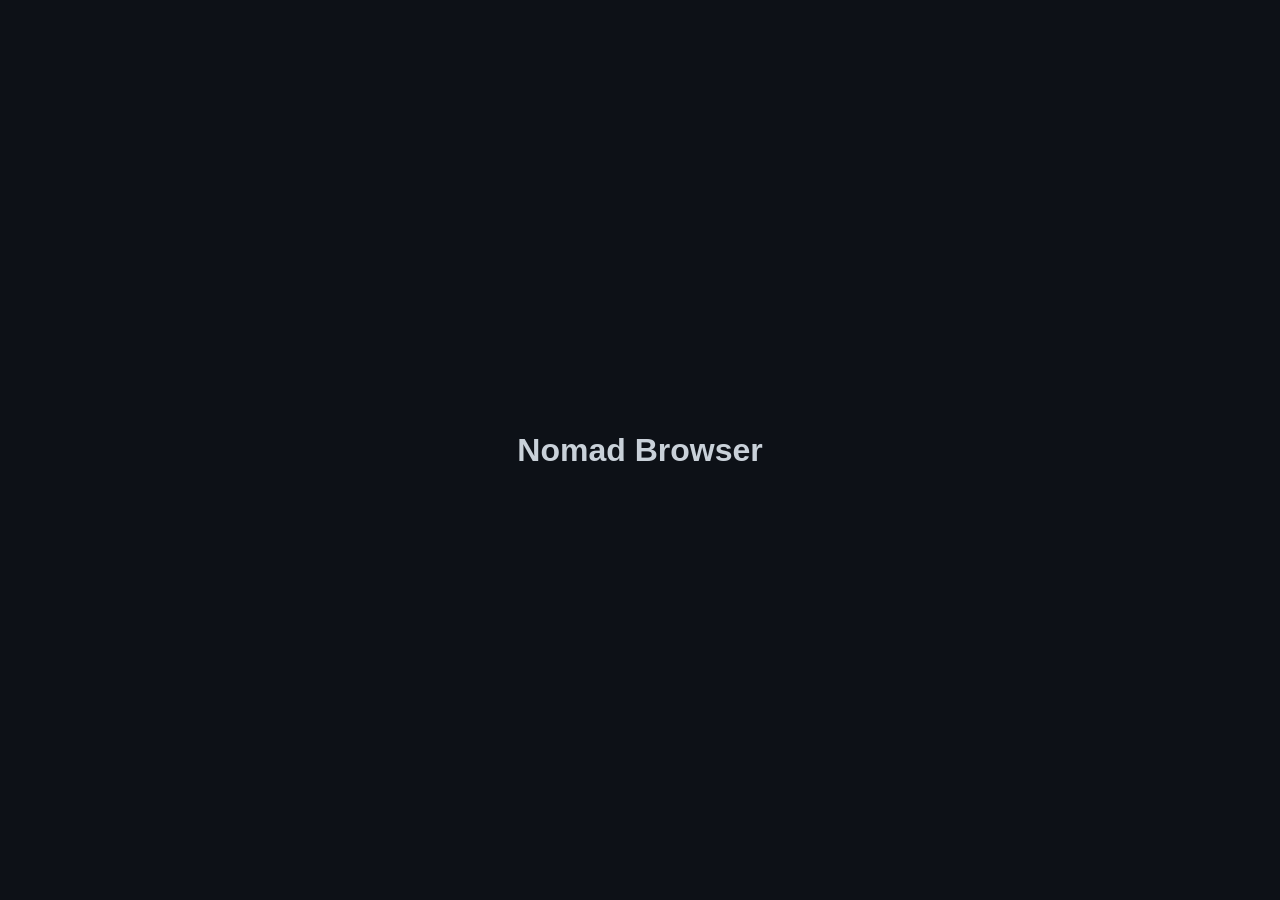
==== templates/index.html @ 70f47255 "feat: initial project scaffold — Flask app, RNS identity manager, entry point Sets up the Nomad Brow" ====
<!DOCTYPE html>
<html><head><meta charset="UTF-8"><title>Nomad Browser</title></head>
<body style="background:#0d1117;color:#c9d1d9;font-family:sans-serif;display:flex;align-items:center;justify-content:center;height:100vh;margin:0;">
<h1>Nomad Browser</h1>
</body></html>
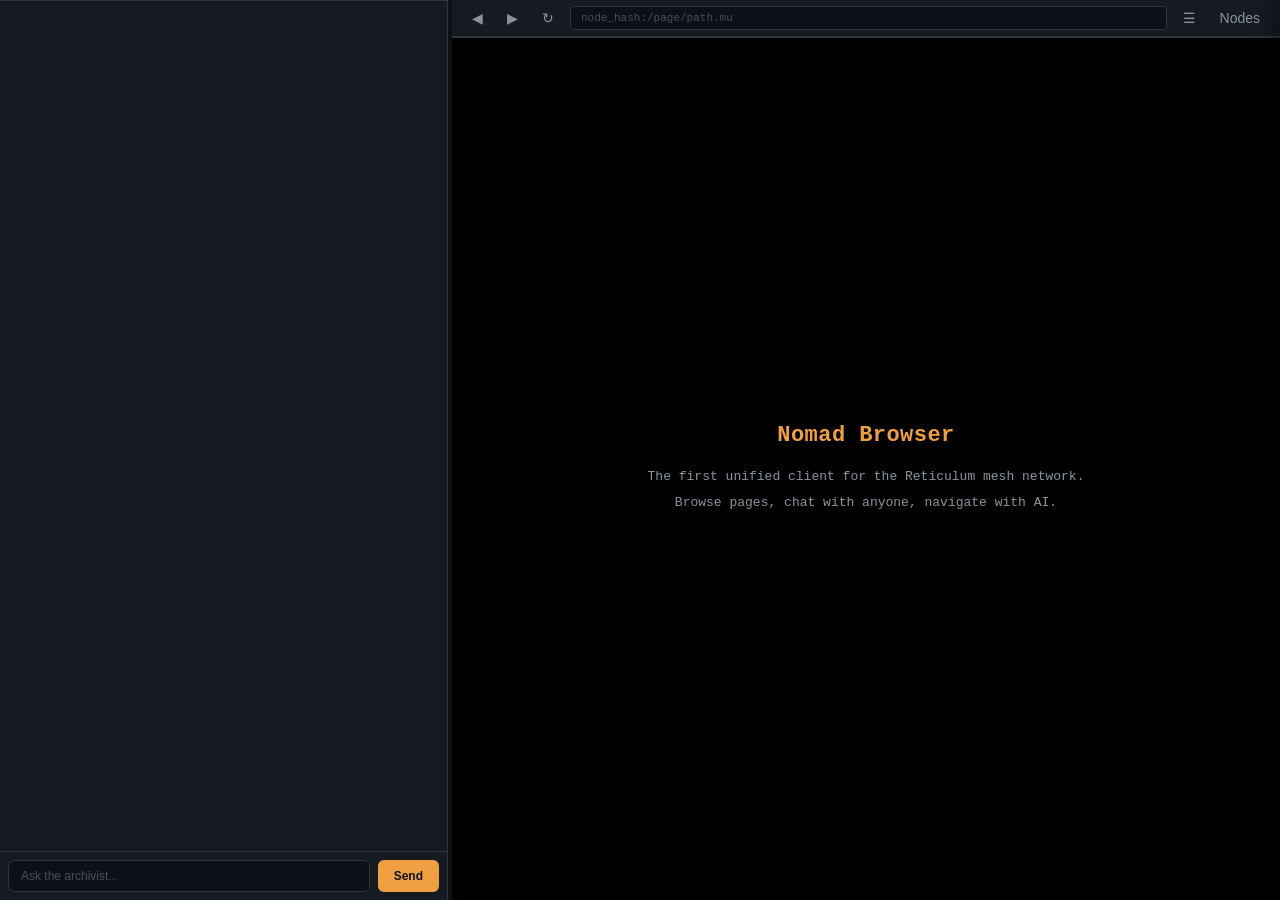
==== commit 2b06bda0: "feat: add HTML shell + dark theme CSS — Task 5 Two-panel SPA layout: 35% chat panel (tabs, messages," ====
--- a/templates/index.html
+++ b/templates/index.html
@@ -1,5 +1,74 @@
 <!DOCTYPE html>
-<html><head><meta charset="UTF-8"><title>Nomad Browser</title></head>
-<body style="background:#0d1117;color:#c9d1d9;font-family:sans-serif;display:flex;align-items:center;justify-content:center;height:100vh;margin:0;">
-<h1>Nomad Browser</h1>
-</body></html>
+<html>
+<head>
+  <meta charset="UTF-8">
+  <meta name="viewport" content="width=device-width, initial-scale=1.0">
+  <title>Nomad Browser</title>
+  <link rel="stylesheet" href="/static/css/style.css">
+</head>
+<body>
+  <!-- Chat Panel (left) -->
+  <div id="chat-panel" class="panel-chat">
+    <div id="chat-tabs" class="chat-tabs">
+      <!-- JS will populate conversation tabs here -->
+    </div>
+    <div id="chat-messages" class="chat-messages">
+      <!-- JS will populate messages here -->
+    </div>
+    <div id="chat-input-area" class="chat-input-area">
+      <input type="text" id="msg-input" class="msg-input" placeholder="Ask the archivist..." autocomplete="off">
+      <button id="msg-send" class="msg-send">Send</button>
+    </div>
+  </div>
+
+  <!-- Resize Handle -->
+  <div id="panel-resize" class="panel-resize"></div>
+
+  <!-- Browser Panel (right) -->
+  <div id="browser-panel" class="panel-browser">
+    <!-- Browser Toolbar -->
+    <div id="browser-toolbar" class="browser-toolbar">
+      <button id="nav-back" class="nav-btn" title="Back">&#9664;</button>
+      <button id="nav-fwd" class="nav-btn" title="Forward">&#9654;</button>
+      <button id="nav-reload" class="nav-btn" title="Reload">&#8635;</button>
+      <input type="text" id="address-bar" class="address-bar" placeholder="node_hash:/page/path.mu">
+      <button id="btn-collapse-chat" class="nav-btn" title="Toggle Chat (Ctrl+Shift+C)">&#9776;</button>
+      <button id="btn-drawer" class="nav-btn" title="Nodes (Ctrl+Shift+D)">Nodes</button>
+    </div>
+
+    <!-- Browser Tabs -->
+    <div id="browser-tabs" class="browser-tabs">
+      <!-- JS will populate page tabs here -->
+    </div>
+
+    <!-- Page Content -->
+    <div id="page-content" class="page-content">
+      <div class="welcome-message">
+        <h2>Nomad Browser</h2>
+        <p>The first unified client for the Reticulum mesh network.</p>
+        <p style="color: #8b949e;">Browse pages, chat with anyone, navigate with AI.</p>
+      </div>
+    </div>
+  </div>
+
+  <!-- Node Drawer (overlay, hidden by default) -->
+  <div id="node-drawer" class="node-drawer hidden">
+    <div class="drawer-header">
+      <span class="drawer-title">Nodes</span>
+      <input type="text" id="node-search" class="node-search" placeholder="Search nodes...">
+      <button id="drawer-close" class="drawer-close">&times;</button>
+    </div>
+    <div id="node-list" class="node-list">
+      <!-- JS will populate nodes here -->
+    </div>
+  </div>
+
+  <!-- Scripts (will be added in later tasks) -->
+  <script src="/static/js/purify.min.js"></script>
+  <script src="/static/js/micron.js"></script>
+  <script src="/static/js/chat.js"></script>
+  <script src="/static/js/browser.js"></script>
+  <script src="/static/js/drawer.js"></script>
+  <script src="/static/js/app.js"></script>
+</body>
+</html>
--- a/static/css/style.css
+++ b/static/css/style.css
@@ -0,0 +1,532 @@
+/* ============================================================
+   Nomad Browser — Dark Theme
+   Design tokens + layout for the two-panel SPA shell
+   ============================================================ */
+
+:root {
+  --bg-primary:      #0d1117;
+  --bg-secondary:    #161b22;
+  --bg-page:         #000000;
+  --border:          #30363d;
+  --text-primary:    #c9d1d9;
+  --text-secondary:  #8b949e;
+  --text-muted:      #484f58;
+  --accent:          #f0a040;
+  --link:            #58a6ff;
+  --chat-user-bg:    #1c2128;
+  --chat-ai-bg:      #1a1510;
+  --chat-ai-border:  #3d2e10;
+}
+
+/* ============================================================
+   Reset / Base
+   ============================================================ */
+
+*, *::before, *::after {
+  box-sizing: border-box;
+}
+
+html, body {
+  margin: 0;
+  padding: 0;
+  height: 100%;
+  width: 100%;
+  overflow: hidden;
+}
+
+body {
+  display: flex;
+  flex-direction: row;
+  background: var(--bg-primary);
+  color: var(--text-primary);
+  font-family: -apple-system, BlinkMacSystemFont, "Segoe UI", Roboto, Helvetica, Arial, sans-serif;
+  font-size: 13px;
+}
+
+/* ============================================================
+   Chat Panel (left)
+   ============================================================ */
+
+.panel-chat {
+  width: 35%;
+  min-width: 280px;
+  display: flex;
+  flex-direction: column;
+  background: var(--bg-secondary);
+  border-right: 1px solid var(--border);
+  overflow: hidden;
+}
+
+/* Tabs row */
+.chat-tabs {
+  display: flex;
+  flex-direction: row;
+  flex-shrink: 0;
+  border-bottom: 1px solid var(--border);
+  background: var(--bg-secondary);
+  overflow-x: auto;
+  scrollbar-width: none;
+}
+
+.chat-tabs::-webkit-scrollbar {
+  display: none;
+}
+
+.chat-tab {
+  padding: 8px 16px;
+  cursor: pointer;
+  font-size: 11px;
+  color: var(--text-muted);
+  white-space: nowrap;
+  border-bottom: 2px solid transparent;
+  transition: color 0.15s, border-color 0.15s;
+  user-select: none;
+}
+
+.chat-tab:hover {
+  color: var(--text-secondary);
+}
+
+.chat-tab.active {
+  color: var(--accent);
+  border-bottom: 2px solid var(--accent);
+}
+
+/* Messages area */
+.chat-messages {
+  flex: 1;
+  overflow-y: auto;
+  padding: 12px;
+  display: flex;
+  flex-direction: column;
+  scrollbar-width: thin;
+  scrollbar-color: var(--border) transparent;
+}
+
+.chat-messages::-webkit-scrollbar {
+  width: 4px;
+}
+
+.chat-messages::-webkit-scrollbar-thumb {
+  background: var(--border);
+  border-radius: 2px;
+}
+
+/* Individual message */
+.chat-message {
+  margin-bottom: 16px;
+}
+
+.chat-message .sender {
+  font-size: 10px;
+  color: var(--text-muted);
+  margin-bottom: 4px;
+  text-transform: uppercase;
+  letter-spacing: 0.04em;
+}
+
+.chat-message .bubble {
+  padding: 8px 12px;
+  border-radius: 8px;
+  font-size: 12px;
+  line-height: 1.5;
+  word-break: break-word;
+}
+
+/* Outgoing (user) */
+.chat-message.outgoing .bubble {
+  background: var(--chat-user-bg);
+  border-top-left-radius: 2px;
+  color: var(--text-primary);
+}
+
+/* Incoming (peer/generic) */
+.chat-message.incoming .bubble {
+  background: var(--bg-primary);
+  border-top-right-radius: 2px;
+  color: var(--text-secondary);
+}
+
+/* AI messages */
+.chat-message.ai .sender {
+  color: var(--accent);
+}
+
+.chat-message.ai .bubble {
+  background: var(--chat-ai-bg);
+  border: 1px solid var(--chat-ai-border);
+  color: var(--text-primary);
+}
+
+/* Input area */
+.chat-input-area {
+  display: flex;
+  flex-direction: row;
+  gap: 8px;
+  padding: 8px;
+  border-top: 1px solid var(--border);
+  background: var(--bg-secondary);
+  flex-shrink: 0;
+}
+
+.msg-input {
+  flex: 1;
+  background: var(--bg-primary);
+  border: 1px solid var(--border);
+  border-radius: 6px;
+  padding: 8px 12px;
+  color: var(--text-primary);
+  font-size: 12px;
+  font-family: inherit;
+  outline: none;
+  transition: border-color 0.15s;
+}
+
+.msg-input::placeholder {
+  color: var(--text-muted);
+}
+
+.msg-input:focus {
+  border-color: var(--accent);
+}
+
+.msg-send {
+  background: var(--accent);
+  color: var(--bg-primary);
+  border: none;
+  border-radius: 6px;
+  padding: 8px 16px;
+  font-weight: bold;
+  font-size: 12px;
+  cursor: pointer;
+  transition: opacity 0.15s;
+  white-space: nowrap;
+}
+
+.msg-send:hover {
+  opacity: 0.85;
+}
+
+.msg-send:active {
+  opacity: 0.7;
+}
+
+/* ============================================================
+   Resize Handle
+   ============================================================ */
+
+.panel-resize {
+  width: 4px;
+  flex-shrink: 0;
+  cursor: col-resize;
+  background: transparent;
+  transition: background 0.15s;
+  z-index: 10;
+}
+
+.panel-resize:hover,
+.panel-resize.dragging {
+  background: var(--border);
+}
+
+/* ============================================================
+   Browser Panel (right)
+   ============================================================ */
+
+.panel-browser {
+  flex: 1;
+  min-width: 400px;
+  display: flex;
+  flex-direction: column;
+  background: var(--bg-primary);
+  overflow: hidden;
+}
+
+/* Toolbar */
+.browser-toolbar {
+  display: flex;
+  flex-direction: row;
+  align-items: center;
+  gap: 8px;
+  padding: 6px 12px;
+  border-bottom: 1px solid var(--border);
+  background: var(--bg-secondary);
+  flex-shrink: 0;
+}
+
+.nav-btn {
+  background: none;
+  border: none;
+  color: var(--text-secondary);
+  cursor: pointer;
+  padding: 4px 8px;
+  border-radius: 4px;
+  font-size: 14px;
+  line-height: 1;
+  transition: color 0.15s, background 0.15s;
+}
+
+.nav-btn:hover {
+  color: var(--text-primary);
+  background: var(--bg-primary);
+}
+
+.nav-btn:active {
+  color: var(--accent);
+}
+
+.address-bar {
+  flex: 1;
+  background: var(--bg-primary);
+  border: 1px solid var(--border);
+  border-radius: 4px;
+  padding: 5px 10px;
+  color: var(--link);
+  font-family: Consolas, "Courier New", monospace;
+  font-size: 11px;
+  outline: none;
+  transition: border-color 0.15s;
+}
+
+.address-bar::placeholder {
+  color: var(--text-muted);
+}
+
+.address-bar:focus {
+  border-color: var(--link);
+}
+
+/* Browser tabs */
+.browser-tabs {
+  display: flex;
+  flex-direction: row;
+  flex-shrink: 0;
+  border-bottom: 1px solid var(--border);
+  background: var(--bg-secondary);
+  overflow-x: auto;
+  scrollbar-width: none;
+}
+
+.browser-tabs::-webkit-scrollbar {
+  display: none;
+}
+
+.browser-tab {
+  padding: 6px 14px;
+  cursor: pointer;
+  font-size: 11px;
+  color: var(--text-muted);
+  white-space: nowrap;
+  border-bottom: 2px solid transparent;
+  transition: color 0.15s, border-color 0.15s;
+  user-select: none;
+}
+
+.browser-tab:hover {
+  color: var(--text-secondary);
+}
+
+.browser-tab.active {
+  color: var(--text-primary);
+  border-bottom: 2px solid var(--link);
+}
+
+/* Page content */
+.page-content {
+  flex: 1;
+  overflow-y: auto;
+  padding: 0;
+  background: var(--bg-page);
+  font-family: Consolas, "Courier New", monospace;
+  font-size: 12px;
+  line-height: 1.4;
+  color: var(--text-primary);
+  scrollbar-width: thin;
+  scrollbar-color: var(--border) transparent;
+}
+
+.page-content::-webkit-scrollbar {
+  width: 4px;
+}
+
+.page-content::-webkit-scrollbar-thumb {
+  background: var(--border);
+  border-radius: 2px;
+}
+
+/* Preserve monospace layout for Micron pages */
+.page-content div {
+  white-space: pre;
+}
+
+/* ============================================================
+   Welcome Message
+   ============================================================ */
+
+.welcome-message {
+  display: flex;
+  flex-direction: column;
+  align-items: center;
+  justify-content: center;
+  height: 100%;
+  text-align: center;
+  color: var(--text-secondary);
+  padding: 24px;
+}
+
+.welcome-message h2 {
+  color: var(--accent);
+  font-size: 22px;
+  margin: 0 0 12px 0;
+  font-weight: 600;
+  letter-spacing: 0.02em;
+}
+
+.welcome-message p {
+  margin: 4px 0;
+  font-size: 13px;
+}
+
+/* ============================================================
+   Node Drawer (overlay)
+   ============================================================ */
+
+.node-drawer {
+  position: fixed;
+  right: 0;
+  top: 0;
+  bottom: 0;
+  width: 320px;
+  z-index: 100;
+  background: var(--bg-secondary);
+  border-left: 1px solid var(--border);
+  box-shadow: -4px 0 24px rgba(0, 0, 0, 0.5);
+  display: flex;
+  flex-direction: column;
+  transform: translateX(0);
+  transition: transform 0.2s ease;
+}
+
+.node-drawer.hidden {
+  transform: translateX(100%);
+}
+
+.drawer-header {
+  display: flex;
+  flex-direction: row;
+  align-items: center;
+  gap: 8px;
+  padding: 12px;
+  border-bottom: 1px solid var(--border);
+  flex-shrink: 0;
+}
+
+.drawer-title {
+  font-weight: bold;
+  color: var(--text-primary);
+  font-size: 13px;
+  white-space: nowrap;
+}
+
+.node-search {
+  flex: 1;
+  background: var(--bg-primary);
+  border: 1px solid var(--border);
+  border-radius: 4px;
+  padding: 6px;
+  color: var(--text-primary);
+  font-size: 12px;
+  font-family: inherit;
+  outline: none;
+  transition: border-color 0.15s;
+}
+
+.node-search::placeholder {
+  color: var(--text-muted);
+}
+
+.node-search:focus {
+  border-color: var(--accent);
+}
+
+.drawer-close {
+  background: none;
+  border: none;
+  color: var(--text-secondary);
+  font-size: 20px;
+  cursor: pointer;
+  padding: 0 4px;
+  line-height: 1;
+  transition: color 0.15s;
+}
+
+.drawer-close:hover {
+  color: var(--text-primary);
+}
+
+.node-list {
+  overflow-y: auto;
+  flex: 1;
+  scrollbar-width: thin;
+  scrollbar-color: var(--border) transparent;
+}
+
+.node-list::-webkit-scrollbar {
+  width: 4px;
+}
+
+.node-list::-webkit-scrollbar-thumb {
+  background: var(--border);
+  border-radius: 2px;
+}
+
+.node-item {
+  padding: 10px 12px;
+  border-bottom: 1px solid var(--border);
+  cursor: pointer;
+  transition: background 0.1s;
+}
+
+.node-item:hover {
+  background: var(--bg-primary);
+}
+
+.node-item .node-name {
+  color: var(--text-primary);
+  font-size: 13px;
+  margin-bottom: 2px;
+}
+
+.node-item .node-hash {
+  color: var(--text-muted);
+  font-size: 10px;
+  font-family: Consolas, "Courier New", monospace;
+}
+
+/* ============================================================
+   Waiting / Loading Animation
+   ============================================================ */
+
+@keyframes pulse {
+  0%, 100% { opacity: 0.3; }
+  50%       { opacity: 1; }
+}
+
+.waiting-indicator {
+  animation: pulse 2s infinite;
+}
+
+/* ============================================================
+   Collapsed chat state (toggled by JS)
+   ============================================================ */
+
+.panel-chat.collapsed {
+  width: 0;
+  min-width: 0;
+  overflow: hidden;
+  border-right: none;
+}
+
+.panel-chat.collapsed + .panel-resize {
+  display: none;
+}
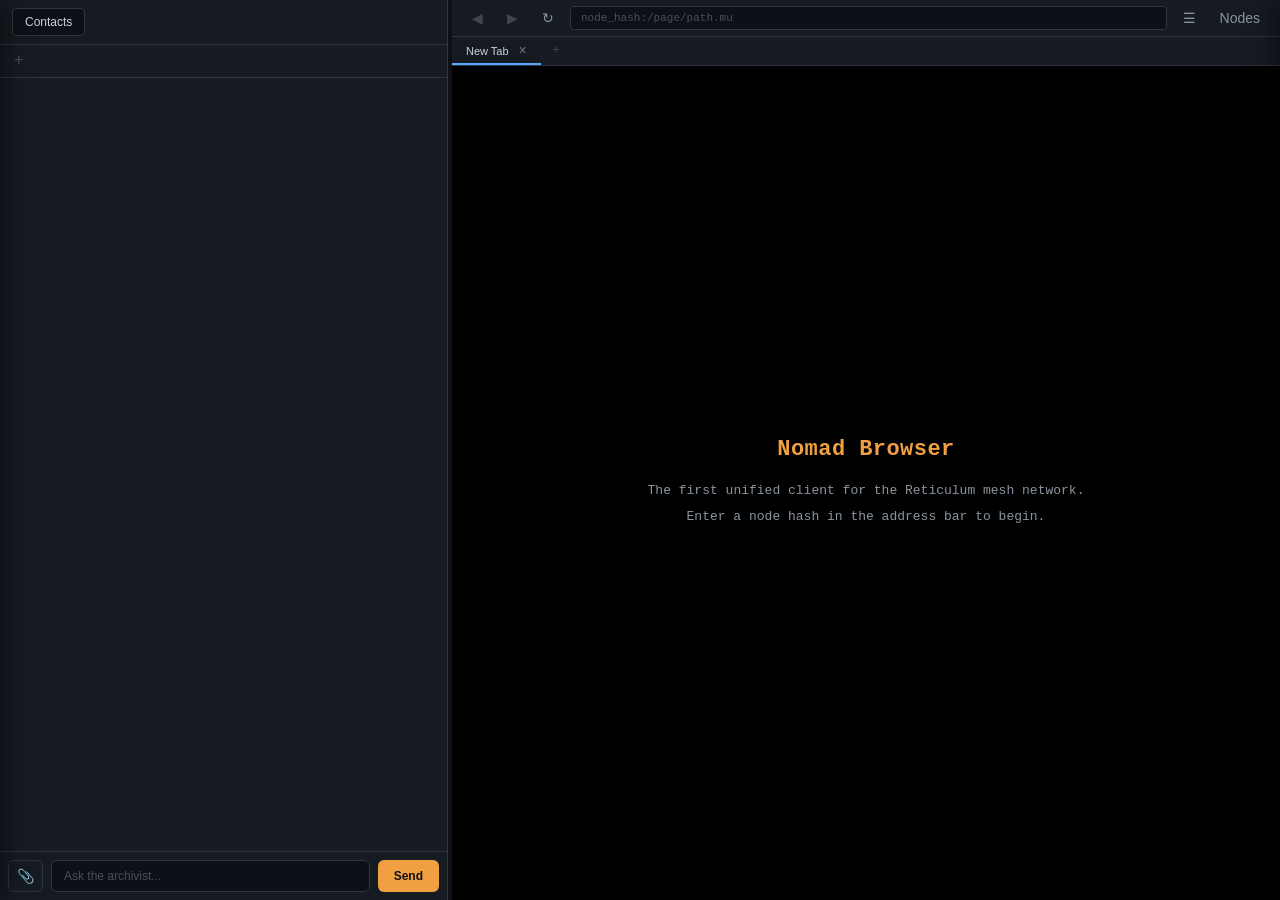
==== commit fb34628d: "feat: add contacts drawer and file attachments" ====
--- a/templates/index.html
+++ b/templates/index.html
@@ -9,13 +9,22 @@
 <body>
   <!-- Chat Panel (left) -->
   <div id="chat-panel" class="panel-chat">
+    <div id="chat-toolbar" class="chat-toolbar">
+      <button id="btn-contacts" class="btn-contacts" title="Contacts">Contacts</button>
+    </div>
     <div id="chat-tabs" class="chat-tabs">
       <!-- JS will populate conversation tabs here -->
     </div>
     <div id="chat-messages" class="chat-messages">
       <!-- JS will populate messages here -->
     </div>
+    <div id="attachment-preview" class="attachment-preview hidden">
+      <span id="attachment-name" class="attachment-name"></span>
+      <button id="attachment-remove" class="attachment-remove" title="Remove attachment">&times;</button>
+    </div>
     <div id="chat-input-area" class="chat-input-area">
+      <input type="file" id="file-input" accept=".txt,.mu,.md,.log,.csv,.json" style="display:none">
+      <button id="btn-attach" class="btn-attach" title="Attach file (.txt, .mu, etc.)">&#128206;</button>
       <input type="text" id="msg-input" class="msg-input" placeholder="Ask the archivist..." autocomplete="off">
       <button id="msg-send" class="msg-send">Send</button>
     </div>
@@ -63,10 +72,26 @@
     </div>
   </div>
 
+  <!-- Contacts Drawer (left-side overlay, hidden by default) -->
+  <div id="contacts-drawer" class="contacts-drawer hidden">
+    <div class="drawer-header">
+      <span class="drawer-title">Contacts</span>
+      <input type="text" id="contact-search" class="contact-search" placeholder="Search contacts...">
+      <button id="contacts-drawer-close" class="drawer-close">&times;</button>
+    </div>
+    <div id="contacts-list" class="contacts-list">
+      <!-- JS will populate contacts here -->
+    </div>
+    <div class="drawer-footer">
+      <button id="btn-add-contact" class="btn-add-contact">+ Add Contact</button>
+    </div>
+  </div>
+
   <!-- Scripts (will be added in later tasks) -->
   <script src="/static/js/purify.min.js"></script>
   <script src="/static/js/micron.js"></script>
   <script src="/static/js/chat.js"></script>
+  <script src="/static/js/contacts.js"></script>
   <script src="/static/js/browser.js"></script>
   <script src="/static/js/drawer.js"></script>
   <script src="/static/js/app.js"></script>
--- a/static/css/style.css
+++ b/static/css/style.css
@@ -158,6 +158,96 @@
   color: var(--text-primary);
 }
 
+/* Attachment preview bar */
+.attachment-preview {
+  display: flex;
+  flex-direction: row;
+  align-items: center;
+  gap: 8px;
+  padding: 6px 8px;
+  background: var(--bg-primary);
+  border-top: 1px solid var(--border);
+  font-size: 11px;
+  color: var(--accent);
+  flex-shrink: 0;
+}
+
+.attachment-preview.hidden {
+  display: none;
+}
+
+.attachment-name {
+  flex: 1;
+  overflow: hidden;
+  text-overflow: ellipsis;
+  white-space: nowrap;
+  font-family: Consolas, "Courier New", monospace;
+}
+
+.attachment-name::before {
+  content: "\1F4CE ";
+}
+
+.attachment-remove {
+  background: none;
+  border: none;
+  color: var(--text-muted);
+  cursor: pointer;
+  font-size: 16px;
+  padding: 0 4px;
+  line-height: 1;
+  transition: color 0.15s;
+}
+
+.attachment-remove:hover {
+  color: var(--text-primary);
+}
+
+/* Attach button */
+.btn-attach {
+  background: none;
+  border: 1px solid var(--border);
+  border-radius: 6px;
+  color: var(--text-secondary);
+  cursor: pointer;
+  padding: 6px 8px;
+  font-size: 14px;
+  line-height: 1;
+  transition: color 0.15s, border-color 0.15s;
+  flex-shrink: 0;
+}
+
+.btn-attach:hover {
+  color: var(--accent);
+  border-color: var(--accent);
+}
+
+/* Attachment block in chat bubbles */
+.attachment-block {
+  background: var(--bg-primary);
+  border: 1px solid var(--border);
+  border-radius: 4px;
+  padding: 6px 8px;
+  margin-bottom: 6px;
+  font-family: Consolas, "Courier New", monospace;
+  font-size: 11px;
+  line-height: 1.4;
+  max-height: 200px;
+  overflow-y: auto;
+  white-space: pre-wrap;
+  word-break: break-word;
+  color: var(--text-secondary);
+}
+
+.attachment-label {
+  font-size: 10px;
+  color: var(--accent);
+  margin-bottom: 4px;
+  font-family: inherit;
+  text-transform: uppercase;
+  letter-spacing: 0.04em;
+}
+
 /* Input area */
 .chat-input-area {
   display: flex;
@@ -354,9 +444,15 @@
   border-radius: 2px;
 }
 
-/* Preserve monospace layout for Micron pages */
-.page-content div {
-  white-space: pre;
+/* Preserve monospace layout for Micron-rendered content */
+.mu-page div {
+  white-space: pre-wrap;
+  word-wrap: break-word;
+}
+
+.tab-page-content {
+  overflow-y: auto;
+  height: 100%;
 }
 
 /* ============================================================
@@ -530,3 +626,207 @@
 .panel-chat.collapsed + .panel-resize {
   display: none;
 }
+
+/* ============================================================
+   Node Drawer — Section Headers, Favorite Button, Empty State
+   ============================================================ */
+
+.drawer-section-header {
+  padding: 8px 12px;
+  color: var(--text-muted);
+  font-size: 10px;
+  text-transform: uppercase;
+  letter-spacing: 1px;
+  border-bottom: 1px solid var(--border);
+  background: var(--bg-primary);
+}
+
+.node-item {
+  position: relative;
+}
+
+.fav-btn {
+  position: absolute;
+  right: 8px;
+  top: 50%;
+  transform: translateY(-50%);
+  background: none;
+  border: none;
+  color: var(--accent);
+  cursor: pointer;
+  font-size: 14px;
+  padding: 4px;
+  line-height: 1;
+  transition: opacity 0.15s;
+}
+
+.fav-btn:hover {
+  opacity: 0.75;
+}
+
+.drawer-empty {
+  padding: 20px 12px;
+  color: var(--text-muted);
+  font-size: 12px;
+  text-align: center;
+}
+
+/* ============================================================
+   Chat Panel Toolbar (Contacts button)
+   ============================================================ */
+
+.chat-toolbar {
+  display: flex;
+  flex-direction: row;
+  align-items: center;
+  gap: 8px;
+  padding: 8px 12px;
+  border-bottom: 1px solid var(--border);
+  background: var(--bg-secondary);
+  flex-shrink: 0;
+}
+
+.btn-contacts {
+  background: var(--bg-primary);
+  border: 1px solid var(--border);
+  border-radius: 4px;
+  padding: 6px 12px;
+  color: var(--text-primary);
+  font-size: 12px;
+  font-family: inherit;
+  cursor: pointer;
+  transition: background 0.15s, border-color 0.15s;
+}
+
+.btn-contacts:hover {
+  background: var(--border);
+  border-color: var(--accent);
+}
+
+/* ============================================================
+   Contacts Drawer (left-side overlay)
+   ============================================================ */
+
+.contacts-drawer {
+  position: fixed;
+  left: 0;
+  top: 0;
+  bottom: 0;
+  width: 320px;
+  z-index: 100;
+  background: var(--bg-secondary);
+  border-right: 1px solid var(--border);
+  box-shadow: 4px 0 24px rgba(0, 0, 0, 0.5);
+  display: flex;
+  flex-direction: column;
+  transform: translateX(0);
+  transition: transform 0.2s ease;
+}
+
+.contacts-drawer.hidden {
+  transform: translateX(-100%);
+}
+
+.contact-search {
+  flex: 1;
+  background: var(--bg-primary);
+  border: 1px solid var(--border);
+  border-radius: 4px;
+  padding: 6px;
+  color: var(--text-primary);
+  font-size: 12px;
+  font-family: inherit;
+  outline: none;
+  transition: border-color 0.15s;
+}
+
+.contact-search::placeholder {
+  color: var(--text-muted);
+}
+
+.contact-search:focus {
+  border-color: var(--accent);
+}
+
+.contacts-list {
+  overflow-y: auto;
+  flex: 1;
+  scrollbar-width: thin;
+  scrollbar-color: var(--border) transparent;
+}
+
+.contacts-list::-webkit-scrollbar {
+  width: 4px;
+}
+
+.contacts-list::-webkit-scrollbar-thumb {
+  background: var(--border);
+  border-radius: 2px;
+}
+
+.contact-item {
+  padding: 10px 12px;
+  border-bottom: 1px solid var(--border);
+  cursor: pointer;
+  transition: background 0.1s;
+  position: relative;
+}
+
+.contact-item:hover {
+  background: var(--bg-primary);
+}
+
+.contact-item .contact-name {
+  color: var(--text-primary);
+  font-size: 13px;
+  margin-bottom: 2px;
+}
+
+.contact-item .contact-address {
+  color: var(--text-muted);
+  font-size: 10px;
+  font-family: Consolas, "Courier New", monospace;
+}
+
+.remove-contact-btn {
+  position: absolute;
+  right: 8px;
+  top: 50%;
+  transform: translateY(-50%);
+  background: none;
+  border: none;
+  color: var(--text-muted);
+  cursor: pointer;
+  font-size: 18px;
+  padding: 4px;
+  line-height: 1;
+  transition: color 0.15s;
+}
+
+.remove-contact-btn:hover {
+  color: #f85149;
+}
+
+.drawer-footer {
+  padding: 12px;
+  border-top: 1px solid var(--border);
+  flex-shrink: 0;
+}
+
+.btn-add-contact {
+  width: 100%;
+  background: var(--bg-primary);
+  border: 1px solid var(--border);
+  border-radius: 4px;
+  padding: 8px;
+  color: var(--text-primary);
+  font-size: 12px;
+  font-family: inherit;
+  cursor: pointer;
+  transition: background 0.15s, border-color 0.15s;
+}
+
+.btn-add-contact:hover {
+  background: var(--border);
+  border-color: var(--accent);
+}
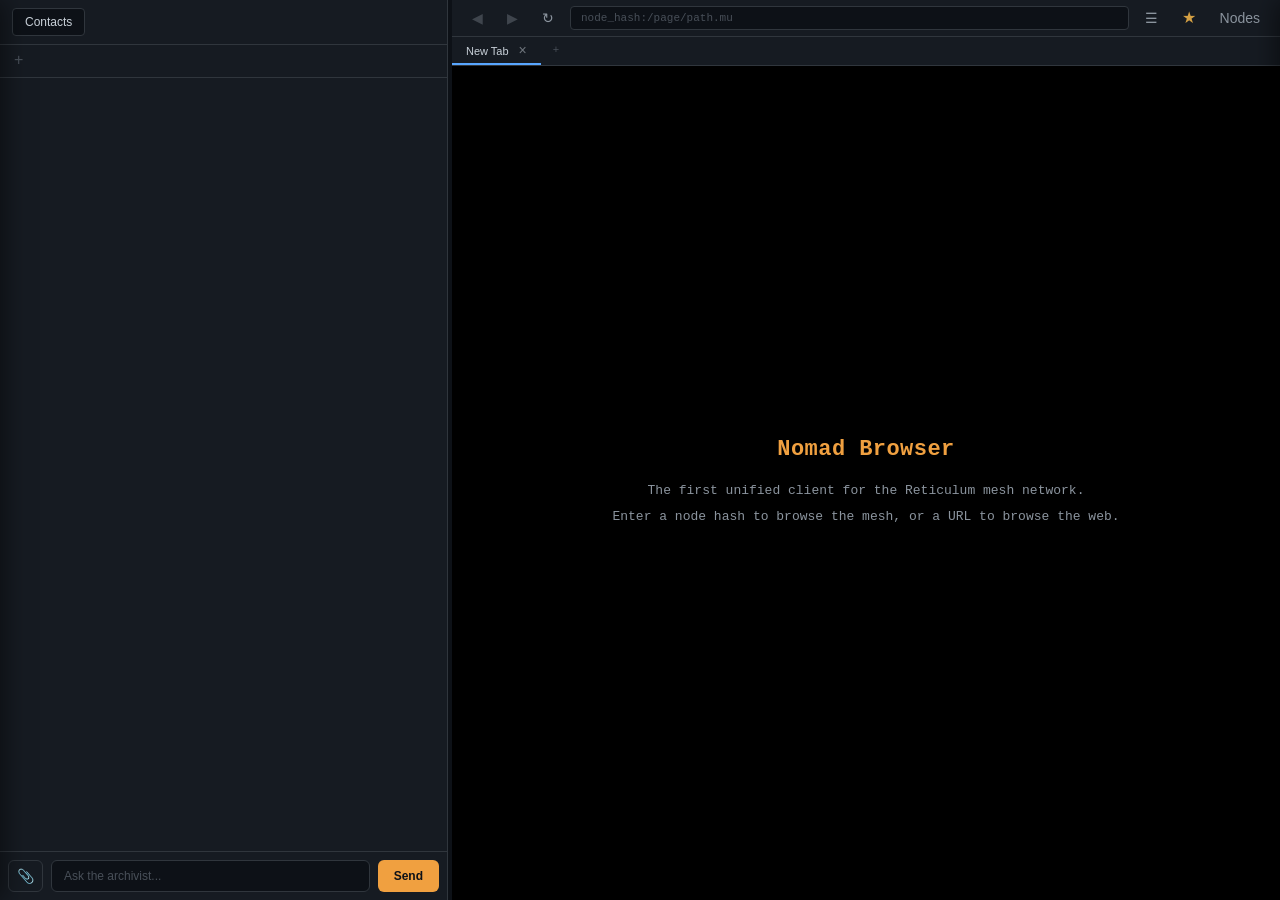
==== commit b6d7266b: "feat: inventory panel with identity settings — set name, class, visible button Inventory panel now h" ====
--- a/templates/index.html
+++ b/templates/index.html
@@ -42,6 +42,7 @@
       <button id="nav-reload" class="nav-btn" title="Reload">&#8635;</button>
       <input type="text" id="address-bar" class="address-bar" placeholder="node_hash:/page/path.mu">
       <button id="btn-collapse-chat" class="nav-btn" title="Toggle Chat (Ctrl+Shift+C)">&#9776;</button>
+      <button id="btn-inventory" class="nav-btn inv-btn" title="Inventory (Ctrl+Shift+I)" onclick="InventoryPanel.toggle()">&#9733;</button>
       <button id="btn-drawer" class="nav-btn" title="Nodes (Ctrl+Shift+D)">Nodes</button>
     </div>
 
@@ -87,13 +88,30 @@
     </div>
   </div>
 
+  <!-- Inventory Panel -->
+  <div id="inventory-panel" class="inventory-panel">
+      <div class="inv-header">
+          <h3>Inventory</h3>
+          <button class="inv-close" onclick="InventoryPanel.toggle()">×</button>
+      </div>
+      <div id="inv-player-section" class="inv-player-section"></div>
+      <div class="inv-player-count"><span id="inventory-count">0</span> items</div>
+      <div class="inv-items-list" id="inventory-items"></div>
+  </div>
+
   <!-- Scripts (will be added in later tasks) -->
   <script src="/static/js/purify.min.js"></script>
   <script src="/static/js/micron.js"></script>
+  <script src="/static/js/checkers-engine.js"></script>
+  <script src="/static/js/checkers-ui.js"></script>
+  <script src="/static/js/checkers-game.js"></script>
   <script src="/static/js/chat.js"></script>
   <script src="/static/js/contacts.js"></script>
   <script src="/static/js/browser.js"></script>
   <script src="/static/js/drawer.js"></script>
+  <script src="/static/js/loot-overlay.js"></script>
+  <script src="/static/js/inventory-panel.js"></script>
+  <script src="/static/js/game-engine.js"></script>
   <script src="/static/js/app.js"></script>
 </body>
 </html>
--- a/static/css/style.css
+++ b/static/css/style.css
@@ -452,7 +452,26 @@
 
 .tab-page-content {
   overflow-y: auto;
+  overflow-x: hidden;
   height: 100%;
+  word-wrap: break-word;
+  overflow-wrap: break-word;
+}
+
+/* Word wrap for all rendered page content */
+.mu-page {
+  overflow-wrap: break-word;
+  word-wrap: break-word;
+  word-break: break-word;
+}
+
+.mu-page div,
+.mu-page span,
+.mu-page pre {
+  white-space: pre-wrap;
+  word-wrap: break-word;
+  overflow-wrap: break-word;
+  max-width: 100%;
 }
 
 /* ============================================================
@@ -830,3 +849,313 @@
   background: var(--border);
   border-color: var(--accent);
 }
+
+/* ============================================================
+   Contacts — Play Checkers Button
+   ============================================================ */
+
+.play-checkers-btn {
+  position: absolute;
+  right: 28px;
+  top: 50%;
+  transform: translateY(-50%);
+  background: none;
+  border: none;
+  cursor: pointer;
+  font-size: 16px;
+  padding: 4px;
+  line-height: 1;
+  transition: transform 0.15s;
+}
+
+.play-checkers-btn:hover {
+  transform: translateY(-50%) scale(1.1);
+}
+
+/* ============================================================
+   Checkers Game Board in Chat Panel
+   ============================================================ */
+
+.checkers-game-container {
+  display: flex;
+  flex-direction: column;
+  align-items: center;
+  justify-content: center;
+  width: 100%;
+  padding: 12px;
+}
+
+.checkers-status {
+  font-size: 14px;
+  font-weight: 600;
+  margin-bottom: 12px;
+  padding: 8px 16px;
+  background: var(--bg-primary);
+  border-radius: 4px;
+  text-align: center;
+}
+
+.checkers-actions {
+  display: flex;
+  gap: 8px;
+  margin-top: 12px;
+}
+
+.btn-resign {
+  background: var(--bg-primary);
+  border: 1px solid #f85149;
+  border-radius: 4px;
+  padding: 6px 12px;
+  color: #f85149;
+  font-size: 12px;
+  cursor: pointer;
+  transition: background 0.15s;
+}
+
+.btn-resign:hover {
+  background: rgba(248, 81, 73, 0.1);
+}
+
+/* ============================================================
+   Checkers — Right Panel (full-size board)
+   ============================================================ */
+
+.checkers-right-panel {
+  display: flex;
+  flex-direction: column;
+  align-items: center;
+  justify-content: center;
+  height: 100%;
+  padding: 20px;
+}
+
+.checkers-right-panel .checkers-game-container {
+  width: 100%;
+  max-width: 560px;
+}
+
+.checkers-right-panel .checkers-board {
+  max-width: 560px;
+  font-size: 1em;
+}
+
+.checkers-right-panel .checkers-status {
+  font-size: 18px;
+  padding: 10px 20px;
+}
+
+.checkers-right-panel .checkers-captures {
+  max-width: 560px;
+  font-size: 1em;
+}
+
+/* ============================================================
+   Loot Overlay
+   ============================================================ */
+
+.loot-banner {
+    background: linear-gradient(135deg, #1a1520 0%, #12121a 100%);
+    border: 1px solid #d4a04440;
+    border-left: 4px solid #d4a044;
+    border-radius: 0 8px 8px 0;
+    padding: 10px 16px;
+    margin: 8px 0 16px;
+    font-size: 13px;
+    color: #d4a044;
+    display: flex;
+    align-items: center;
+    gap: 8px;
+}
+.loot-icon { font-size: 18px; }
+.loot-indicator {
+    background: #12121a;
+    border: 1px solid #2a2a3a;
+    border-radius: 8px;
+    padding: 12px 16px;
+    margin: 8px 0;
+    display: flex;
+    align-items: center;
+    gap: 12px;
+    font-size: 13px;
+    transition: all 0.3s;
+}
+.loot-indicator.loot-claimed {
+    border-color: #4ade8060;
+    background: #4ade8010;
+}
+.loot-indicator.loot-already { opacity: 0.5; }
+.loot-glow {
+    color: #d4a044;
+    font-size: 20px;
+    animation: lootPulse 2s ease-in-out infinite;
+}
+@keyframes lootPulse {
+    0%, 100% { opacity: 0.6; }
+    50% { opacity: 1; }
+}
+.loot-name { color: #e0ddd8; font-weight: 600; }
+.loot-hint { color: #8a8898; font-style: italic; flex: 1; }
+.loot-claim-btn {
+    background: #d4a04420;
+    border: 1px solid #d4a04460;
+    border-radius: 6px;
+    color: #d4a044;
+    padding: 6px 14px;
+    cursor: pointer;
+    font-size: 12px;
+    font-weight: 600;
+    transition: all 0.2s;
+}
+.loot-claim-btn:hover:not(:disabled) { background: #d4a04440; }
+.loot-claim-btn:disabled { opacity: 0.6; cursor: default; }
+.loot-rarity {
+    background: #a78bfa20;
+    color: #a78bfa;
+    padding: 2px 8px;
+    border-radius: 4px;
+    font-size: 11px;
+    font-weight: 600;
+}
+.loot-toast {
+    position: fixed;
+    top: 20px;
+    right: 20px;
+    background: #12121a;
+    border: 1px solid #4ade8060;
+    border-radius: 10px;
+    padding: 14px 20px;
+    font-size: 13px;
+    color: #e0ddd8;
+    display: flex;
+    align-items: center;
+    gap: 10px;
+    z-index: 10000;
+    opacity: 0;
+    transform: translateY(-10px);
+    transition: all 0.3s;
+    box-shadow: 0 4px 20px #00000060;
+}
+.loot-toast.visible { opacity: 1; transform: translateY(0); }
+
+/* ============================================================
+   Inventory Panel
+   ============================================================ */
+
+.inventory-panel {
+    position: fixed;
+    top: 0; right: -360px;
+    width: 360px; height: 100vh;
+    background: #12121a;
+    border-left: 1px solid #2a2a3a;
+    z-index: 200;
+    transition: right 0.3s ease;
+    display: flex;
+    flex-direction: column;
+    overflow: hidden;
+}
+.inventory-panel.open { right: 0; }
+.inv-header {
+    display: flex;
+    justify-content: space-between;
+    align-items: center;
+    padding: 16px 20px;
+    border-bottom: 1px solid #2a2a3a;
+}
+.inv-header h3 { color: #d4a044; font-size: 16px; margin: 0; }
+.inv-close {
+    background: none; border: none; color: #8a8898;
+    font-size: 24px; cursor: pointer;
+}
+.inv-player-section {
+    padding: 12px 16px;
+    border-bottom: 1px solid #2a2a3a;
+}
+.inv-player-row {
+    display: flex;
+    gap: 8px;
+    align-items: center;
+}
+.inv-input {
+    flex: 1;
+    background: #0a0a0f;
+    border: 1px solid #2a2a3a;
+    border-radius: 6px;
+    padding: 7px 10px;
+    color: #e0ddd8;
+    font-size: 13px;
+    font-family: inherit;
+    outline: none;
+}
+.inv-input:focus { border-color: #d4a044; }
+.inv-input::placeholder { color: #484f58; }
+.inv-select {
+    background: #0a0a0f;
+    border: 1px solid #2a2a3a;
+    border-radius: 6px;
+    padding: 7px 8px;
+    color: #d4a044;
+    font-size: 12px;
+    font-family: inherit;
+    font-weight: 600;
+    outline: none;
+    cursor: pointer;
+    text-transform: uppercase;
+}
+.inv-select:focus { border-color: #d4a044; }
+.inv-save-btn {
+    background: #d4a04420;
+    border: 1px solid #d4a04460;
+    border-radius: 6px;
+    color: #d4a044;
+    padding: 7px 14px;
+    font-size: 12px;
+    font-weight: 600;
+    cursor: pointer;
+    white-space: nowrap;
+}
+.inv-save-btn:hover:not(:disabled) { background: #d4a04440; }
+.inv-save-btn:disabled { opacity: 0.6; cursor: default; }
+.inv-player-addr {
+    color: #484f58;
+    font-size: 10px;
+    font-family: monospace;
+    margin-top: 6px;
+}
+.inv-player-count {
+    color: #8a8898;
+    font-size: 12px;
+    padding: 6px 16px;
+    border-bottom: 1px solid #2a2a3a;
+}
+.inv-btn { color: #d4a044; font-size: 16px; }
+.inv-items-list { flex: 1; overflow-y: auto; padding: 12px; }
+.inv-empty {
+    text-align: center;
+    color: #8a8898;
+    padding: 40px 20px;
+    font-size: 13px;
+}
+.inv-item {
+    background: #0a0a0f;
+    border: 1px solid #2a2a3a;
+    border-radius: 8px;
+    padding: 12px 16px;
+    margin-bottom: 8px;
+}
+.inv-item-header { display: flex; justify-content: space-between; align-items: center; }
+.inv-item-name { color: #e0ddd8; font-weight: 600; font-size: 13px; }
+.inv-item-rarity {
+    padding: 2px 8px;
+    border-radius: 4px;
+    font-size: 10px;
+    font-weight: 600;
+    text-transform: uppercase;
+}
+.rarity-common { background: #8a889820; color: #8a8898; }
+.rarity-uncommon { background: #4ade8020; color: #4ade80; }
+.rarity-rare { background: #60a5fa20; color: #60a5fa; }
+.rarity-epic { background: #a78bfa20; color: #a78bfa; }
+.rarity-legendary { background: #d4a04420; color: #d4a044; }
+.rarity-unknown { background: #8a889820; color: #8a8898; }
+.inv-item-meta { color: #8a8898; font-size: 11px; margin-top: 4px; }
+.inv-claim-type { color: #f472b6; }
